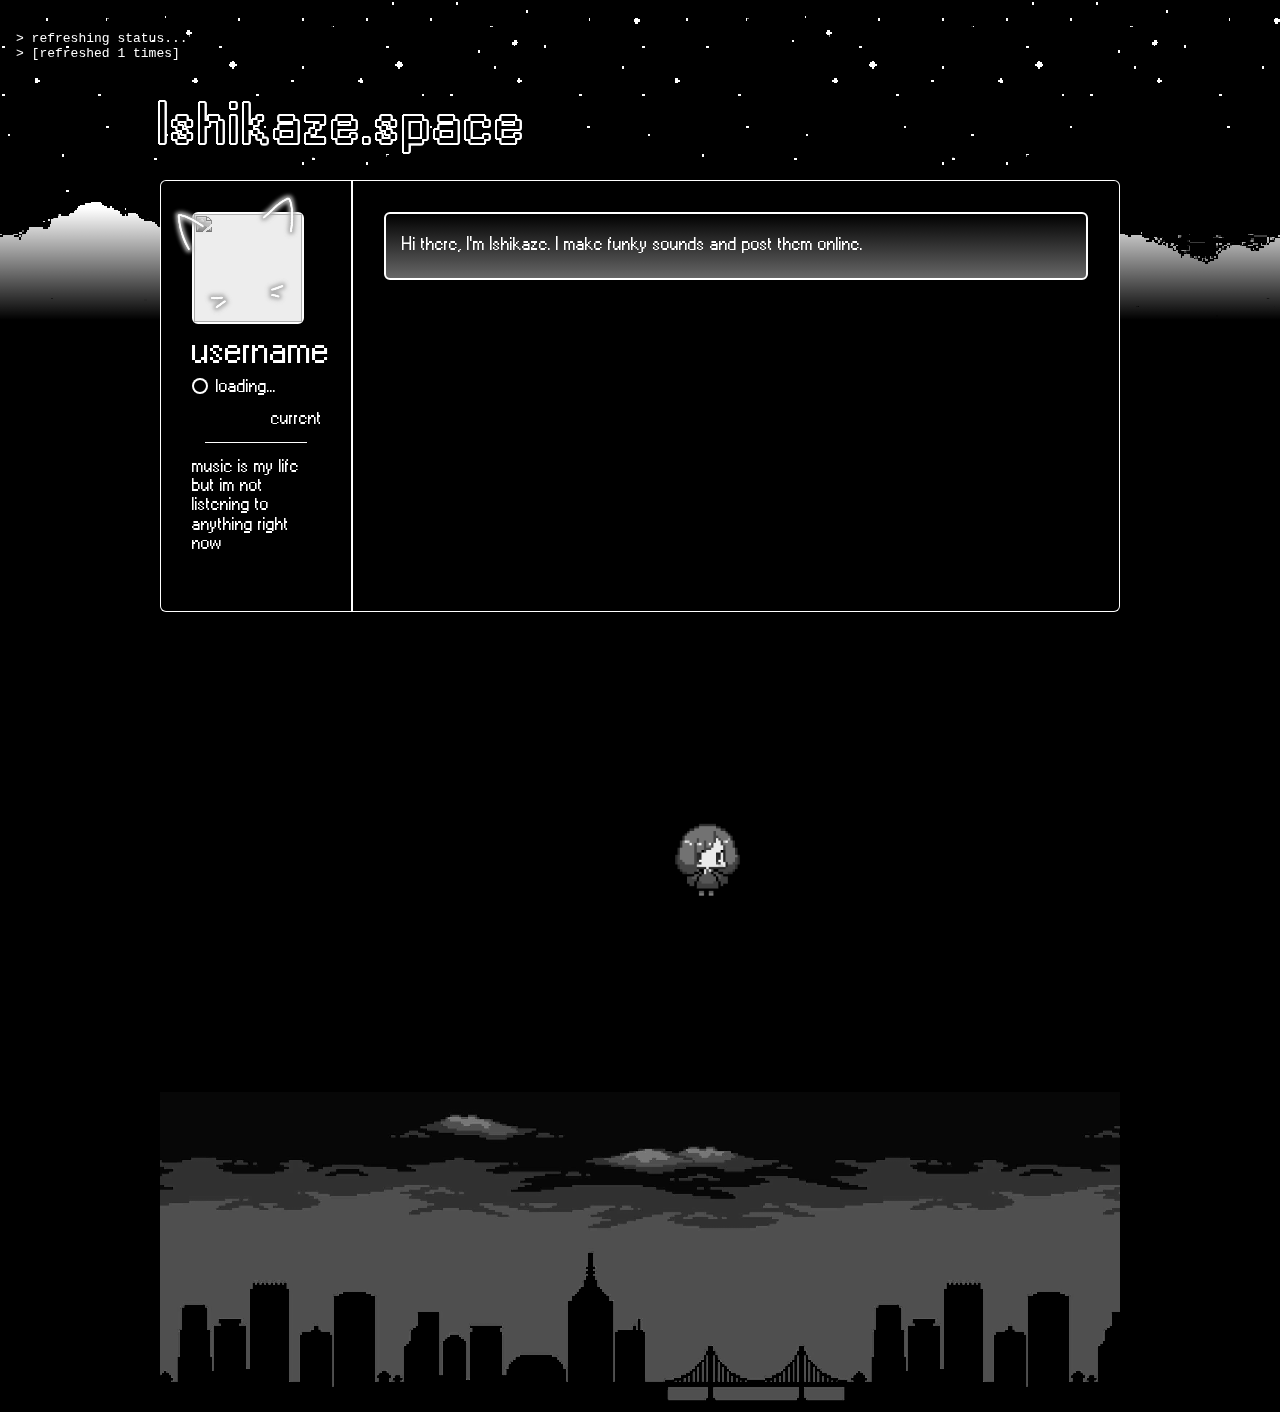
==== index.html @ b42fbf46 "brought chibikaze to life" ====
<!DOCTYPE html>
<html lang="en">

<head>
    <link rel="stylesheet" href="./funky.css">
    <link rel="stylesheet" href="https://cdnjs.cloudflare.com/ajax/libs/font-awesome/6.5.2/css/all.min.css"
        integrity="sha512-SnH5WK+bZxgPHs44uWIX+LLJAJ9/2PkPKZ5QiAj6Ta86w+fsb2TkcmfRyVX3pBnMFcV7oQPJkl9QevSCWr3W6A=="
        crossorigin="anonymous" referrerpolicy="no-referrer" />
    <meta charset="UTF-8">
    <meta name="viewport" content="width=device-width, initial-scale=1.0">
    <meta http-equiv='cache-control' content='no-cache'>
    <meta http-equiv='expires' content='0'>
    <meta http-equiv='pragma' content='no-cache'>
    <title>Ishikaze.space</title>
</head>

<body>
    <div class="debug">
        <pre id="debug"></pre>
    </div>
    <div id="loading">
        <div class="loader-wrapper">
            <div class="loader"></div>
        </div>
    </div>

    <div class="screen">
        <div id="remote" style="display: none;"> test controls
            <button onclick="left()">left</button>
            <button onclick="right()">right</button>
        </div>
        <div class="chibi" id="ishikaze"></div>
    </div>

    <div class="skyContainer">
        <div class="sky"></div>
        <div class="skyOverlay"></div>
    </div>

    <div class="page">
        <div class="header">
            <h1>Ishikaze.space</h1>
        </div>
        <div class="mainSection">
            <div class="profileSection">
                <div class="profileSectionInner">

                </div>
                <div class="pfpContainer">
                    <div class="catEars"></div>
                    <img id="pfp"></img>

                </div>
                <p id="username">username</p>
                <div class="statusSection">
                    <div id="statusIndicator"></div>
                    <p id="statusText">loading...</p>
                </div>
                <marquee behavior="scroll" direction="left" scrollamount="5" id="presence">currently doing sweet FA!
                </marquee>
                <div class="divider"></div>
                <div class="spotifySection">
                    <div id="spotifyContainer">
                        <div class="spotifyCover">
                            <img id="spotifyCover">
                        </div>
                        <img src="./assets/images/visualiser.gif" class="visualiser">
                        <p id="spotifyTrack">a</p>
                        <p id="spotifyArtist">a</p>
                    </div>



                    <p id="spotifyPH">music is my life <br> but im not listening to anything right now</p>
                    <div class="spotifyIcon">
                        <i class="fa-brands fa-spotify"></i>
                    </div>
                </div>

            </div>
            <div class="bioSection">
                <div class="boxContainer">
                    <div class="boxHighlight"></div>
                    <p>Hi there, I'm Ishikaze. I make funky sounds and post them online.</p>
                </div>
            </div>
        </div>
        <div class="placholder">
            placeholder box to take up space
        </div>

        <div class="cityContainer">
            <div class="city"></div>
        </div>
    </div>



</body>

<script src="./index.js"></script>
<script src="chibi.js"></script>


</html>
---- funky.css ----
@font-face {
    font-family: windows;
    src: url(./fonts/LEVIWINDOWS.TTF);
}

:root {
    --borderRadius: 6px;
}

::-webkit-scrollbar {
    display: none;
}

* {
    margin: 0;
    padding: 0;
    box-sizing: border-box;
}

body {
    background-color: rgb(0, 0, 0);
}

.screen {
    width: 100vw;
    height: 100vh;
    background-color: #ffffff00;
    position: fixed;
    top: 0;
    left: 0;
    z-index: 99;
}

#remote {
    width: 10rem;
    height: auto;
    background-color: #fff;
    padding: 1rem;
    position: absolute;
    right: 0;
    bottom: 10%;
    display: flex;
}

.chibi {
    width: 5rem;
    height: 5rem;
    position: absolute;
    background-image: url(./assets/images/ishi.png);
    background-size: cover;
    background-position: center;
    background-repeat: no-repeat;
    bottom: 0%;
    left: 50%;
    transition-property: bottom, left;
    transition-duration: 0.25s;
    filter: grayscale(1);
}

.debug {
    width: auto;
    height: 1;
    max-height: 20vh;
    padding: 1rem;
    background-color: rgba(7, 26, 2, 0);
    color: white;
    font-family: monospace;
    position: fixed;
    z-index: 99;
}

#loading {
    width: auto;
    height: auto;
    position: absolute;
    margin: auto;
    padding: 1rem;
    background-color: black;
    top: 50%;
    left: 50%;
    transform: translate(-50%, -50%);
    color: white;
    display: flex;
    flex-direction: column;
    justify-content: center;
    align-items: center;
    border: 1px solid #ffffff00;
    border-radius: 100%;
    opacity: 1;
    transition: all 0.5s ease;
    overflow: hidden;
}

.loader-wrapper {
    position: relative;
    animation: spin 2s linear infinite;
}

@keyframes spin {
    0% {
        transform: rotate(0);
    }

    0% {
        transform: rotate(1turn);
    }
}


.loader {
    width: 80px;
    aspect-ratio: 1;
    border: 10px solid #000;
    box-sizing: border-box;
    background:
        radial-gradient(farthest-side, #fff 98%, #0000) top,
        radial-gradient(farthest-side, #fff 98%, #0000) top,
        radial-gradient(farthest-side, #fff 98%, #0000) left,
        radial-gradient(farthest-side, #fff 98%, #0000) right,
        radial-gradient(farthest-side, #fff 98%, #0000) bottom,
        #000;
    background-size: 20px 20px;
    background-repeat: no-repeat;
    filter: blur(4px) contrast(10);
    animation: l19 1s infinite;
}

@keyframes l19 {
    0% {
        background-position: top, top, left, right, bottom
    }

    25% {
        background-position: right, top, left, right, bottom
    }

    50% {
        background-position: bottom, top, left, right, bottom
    }

    75% {
        background-position: left, top, left, right, bottom
    }

    100% {
        background-position: top, top, left, right, bottom
    }
}

.placholder {
    height: 50rem;
    width: 10rem;
}

h1 {
    text-decoration: none;
    font-weight: 100;
    letter-spacing: 4px;
    color: #000000;
    text-shadow: rgb(255, 255, 255) 2px 0px 0px, rgb(255, 255, 255) 1.75517px 0.958851px 0px, rgb(255, 255, 255) 1.0806px 1.68294px 0px, rgb(255, 255, 255) 0.141474px 1.99499px 0px, rgb(255, 255, 255) -0.832294px 1.81859px 0px, rgb(255, 255, 255) -1.60229px 1.19694px 0px, rgb(255, 255, 255) -1.97998px 0.28224px 0px, rgb(255, 255, 255) -1.87291px -0.701566px 0px, rgb(255, 255, 255) -1.30729px -1.5136px 0px, rgb(255, 255, 255) -0.421592px -1.95506px 0px, rgb(255, 255, 255) 0.567324px -1.91785px 0px, rgb(255, 255, 255) 1.41734px -1.41108px 0px, rgb(255, 255, 255) 1.92034px -0.558831px 0px;
}

.page {
    position: relative;
    margin: auto;
    display: flex;
    flex-direction: column;
    align-items: center;
    font-family: windows;
    font-size: 2rem;
    width: 60rem;
    min-height: 100vh;
    height: auto;
    filter: grayscale(1);
}

.skyContainer {
    position: absolute;
    top: 0;
    width: 100%;
    height: 20rem;
}

.sky {
    width: 100%;
    height: 100%;
    image-rendering: pixelated;
    filter: grayscale(1) contrast(100);
    background-image: url(./assets/images/sky.jpg);
    background-position: center;
    background-size: contain;
    background-repeat: no;
    background-repeat: repeat-x;
}

.skyOverlay {
    position: absolute;
    top: 0;
    width: 100%;
    height: 100%;
    background: rgb(0, 0, 0);
    background: linear-gradient(180deg, rgba(0, 0, 0, 0) 65%, rgba(0, 0, 0, 1) 100%);
}

.cityContainer {
    position: absolute;
    bottom: 0;
    z-index: -1;
    width: 100%;
    height: 20rem;
}

.city {
    width: 100%;
    height: 100%;
    image-rendering: pixelated;
    filter: grayscale(1) contrast(2);
    background-image: url(./assets/images/city.jpg);
    background-position: center;
    background-size: contain;
    background-repeat: repeat-x;
}

.header {
    width: 100%;
    height: 20vh;
    /* background-color: #000; */
    color: white;
    font-size: 3rem;
    display: flex;
    flex-direction: column;
    justify-content: end;
    align-items: start;
}

.mainSection {
    width: 100%;
    height: 27rem;
    min-width: 1rem;
    background-color: rgb(0, 0, 0);
    display: flex;
    flex-direction: row;
    color: white;
    border-radius: var(--borderRadius);
}

.profileSection {
    width: 20%;
    height: 100%;
    padding: 2rem;
    box-shadow: 0px 0px 0px 1px rgba(255, 255, 255, 1) inset;
    -webkit-box-shadow: 0px 0px 0px 1px rgba(255, 255, 255, 1) inset;
    -moz-box-shadow: 0px 0px 0px 1px rgba(255, 255, 255, 1) inset;
    filter: grayscale(100%);
    -webkit-filter: grayscale(100%);
    border-radius: var(--borderRadius) 0 0 var(--borderRadius);
}

.pfpContainer {
    position: relative;
    width: 7rem;
    height: 7rem;
    background-color: antiquewhite;
    border: 2px solid white;
    border-radius: var(--borderRadius);
}

.pfpContainerInner {
    width: 100%;
    height: 100%;
}

.pfpContainer img {
    overflow: hidden;
}

#pfp {
    width: 100%;
    height: 100%;
    image-rendering: pixelated;
    filter: brightness(0.9);
    -webkit-filter: brightness(0.9);
}

.catEars {
    width: 100%;
    height: 100%;
    position: absolute;
    top: 0;
    left: 0;
    z-index: 1;
    background-image: url(./assets/images/bdab5c0f-522c-49f7-8dcb-11c6d9e19971_neon_neko-orange2.webp);
    background-position: center;
    background-size: contain;
    background-repeat: no-repeat;
    transform: rotate(-10deg) translate(-0.2rem, -1rem) scale(1.2);
    filter: brightness(1.3);
}

#username {
    font-size: 4rem;
    margin-bottom: -1.5rem;
}

.statusSection {
    display: flex;
    flex-direction: row;
    align-items: center;
    margin-top: 0.5rem;
}

#statusIndicator {
    width: 1rem;
    height: 1rem;
    background-color: #000;
    border-radius: 100%;
    margin-right: 0.5rem;
    margin-bottom: 0.25rem;
    box-shadow: 0px 0px 0px 2px rgba(255, 255, 255, 1) inset;
    -webkit-box-shadow: 0px 0px 0px 2px rgba(255, 255, 255, 1) inset;
    -moz-box-shadow: 0px 0px 0px 2px rgba(255, 255, 255, 1) inset;
}

.divider {
    height: 1px;
    width: 80%;
    margin: auto;
    background-color: white;
}

.spotifySection {
    width: 100%;
    height: 35%;
    position: relative;
}

#spotifyPH {
    margin-top: 1rem;
    line-height: 0.6;
}

.spotifyIcon {
    position: absolute;
    font-size: 1.5rem;
    right: 0;
    bottom: 0;
    opacity: 1;
}

.bioSection {
    width: 80%;
    height: 100%;
    padding: 2rem;
    box-shadow: 0px 0px 0px 1px rgba(255, 255, 255, 1) inset;
    -webkit-box-shadow: 0px 0px 0px 1px rgba(255, 255, 255, 1) inset;
    -moz-box-shadow: 0px 0px 0px 1px rgba(255, 255, 255, 1) inset;
    border-radius: 0 var(--borderRadius) var(--borderRadius) 0;
}

.boxContainer {
    position: relative;
    padding: 1rem;
    border: 2px solid white;
    border-radius: var(--borderRadius);
    background: rgb(0, 0, 0);
    background: linear-gradient(180deg, rgba(0, 0, 0, 1) 0%, rgba(103, 103, 103, 1) 100%);
}

.boxHighlight {
    display: none;
    position: absolute;
    width: 60%;
    height: 3px;
    border-radius: 32px;
    right: 0.7rem;
    top: 0.65rem;
    background: rgb(0, 0, 0);
    background: linear-gradient(90deg, rgba(0, 0, 0, 0) 75%, rgba(255, 255, 255, 1) 100%);
}

#spotifyContainer {
    padding-top: 0.75rem;
    display: none;
    flex-direction: row;
    align-items: start;
}

.spotifyCover {
    width: 3rem;
    height: 3rem;
    margin-right: 0.5rem;
    background-color: antiquewhite;
    border: 2px solid white;
    border-radius: var(--borderRadius);
    overflow: hidden;
}

#spotifyCover {
    width: 100%;
    height: 100%;
}

#spotifyTrack {
    font-size: 2.25rem;
    margin-bottom: -0.5rem;
    text-wrap: nowrap;
}

#spotifyArtist {
    font-size: 1.5rem;
    text-wrap: nowrap;
}

.visualiser {
    width: 9.8rem;
    height: 4.5rem;
    image-rendering: pixelated;
    position: absolute;
    top: -0.1rem;
    left: -0.15rem;
    z-index: -99;
}
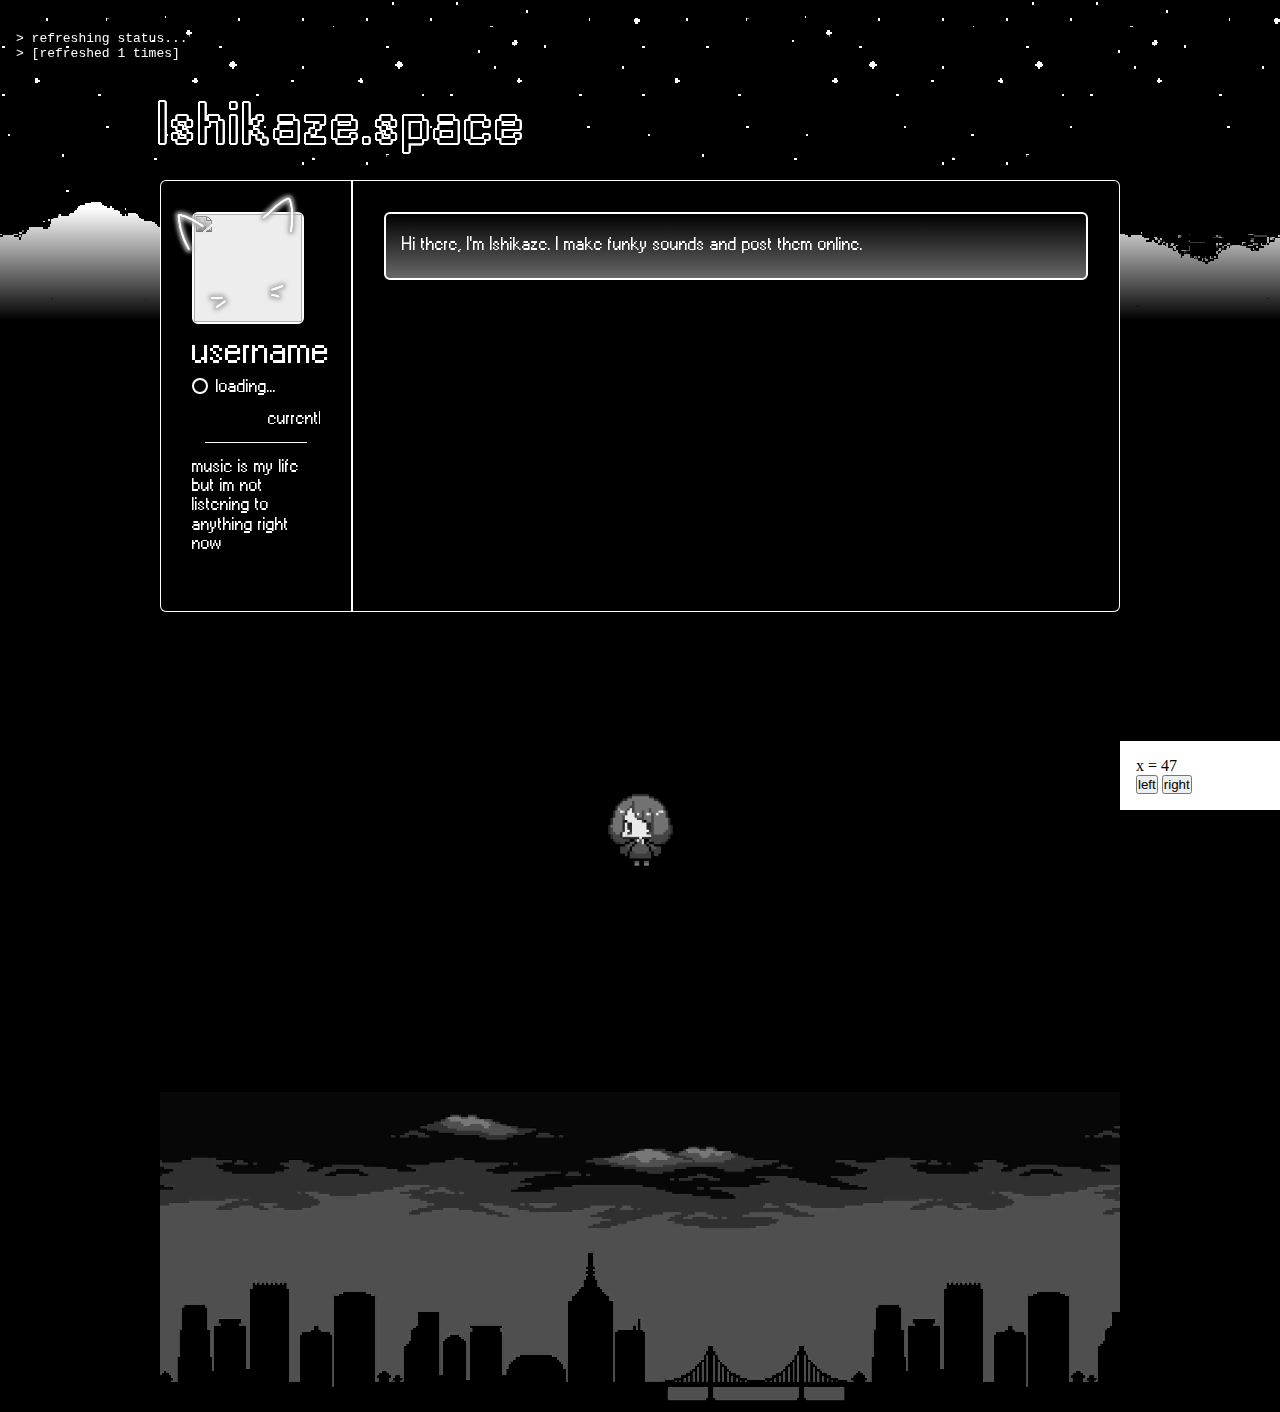
==== commit bad413a4: "fix chibi" ====
--- a/index.html
+++ b/index.html
@@ -25,11 +25,12 @@
     </div>
 
     <div class="screen">
-        <div id="remote" style="display: none;"> test controls
+        <div id="remote" style="display: none;"> 
+            <p id="displayX">x = </p>
             <button onclick="left()">left</button>
             <button onclick="right()">right</button>
         </div>
-        <div class="chibi" id="ishikaze"></div>
+        <div class="chibi" id="ishikaze" onclick="jump()"></div>
     </div>
 
     <div class="skyContainer">
--- a/funky.css
+++ b/funky.css
@@ -22,8 +22,8 @@
 }
 
 .screen {
-    width: 100vw;
-    height: 100vh;
+    width: 100%;
+    height: 100%;
     background-color: #ffffff00;
     position: fixed;
     top: 0;
@@ -54,6 +54,7 @@
     left: 50%;
     transition-property: bottom, left;
     transition-duration: 0.25s;
+    transition-timing-function: ease-out;
     filter: grayscale(1);
 }
 
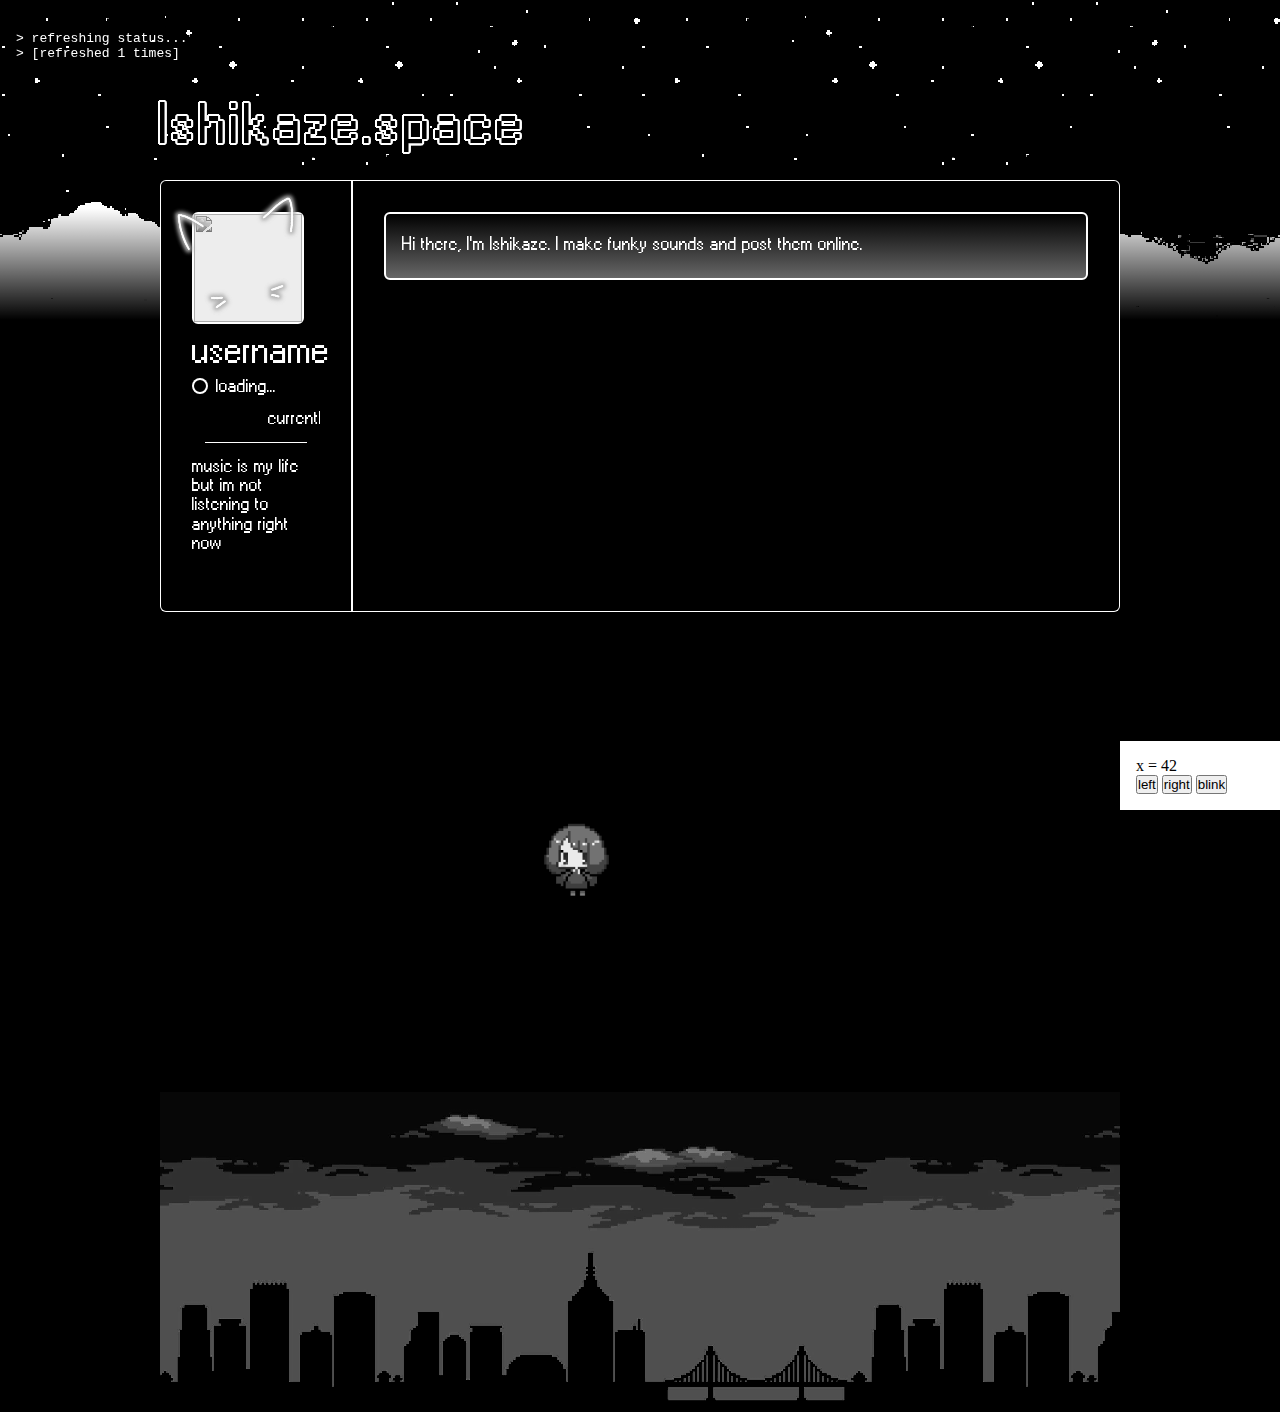
==== commit 461aafb6: "huy" ====
--- a/index.html
+++ b/index.html
@@ -20,7 +20,7 @@
     </div>
     <div id="loading">
         <div class="loader-wrapper">
-            <div class="loader"></div>
+            <div class="loader"></div> 
         </div>
     </div>
 
@@ -29,6 +29,7 @@
             <p id="displayX">x = </p>
             <button onclick="left()">left</button>
             <button onclick="right()">right</button>
+            <button onclick="plink()">blink</button>
         </div>
         <div class="chibi" id="ishikaze" onclick="jump()"></div>
     </div>
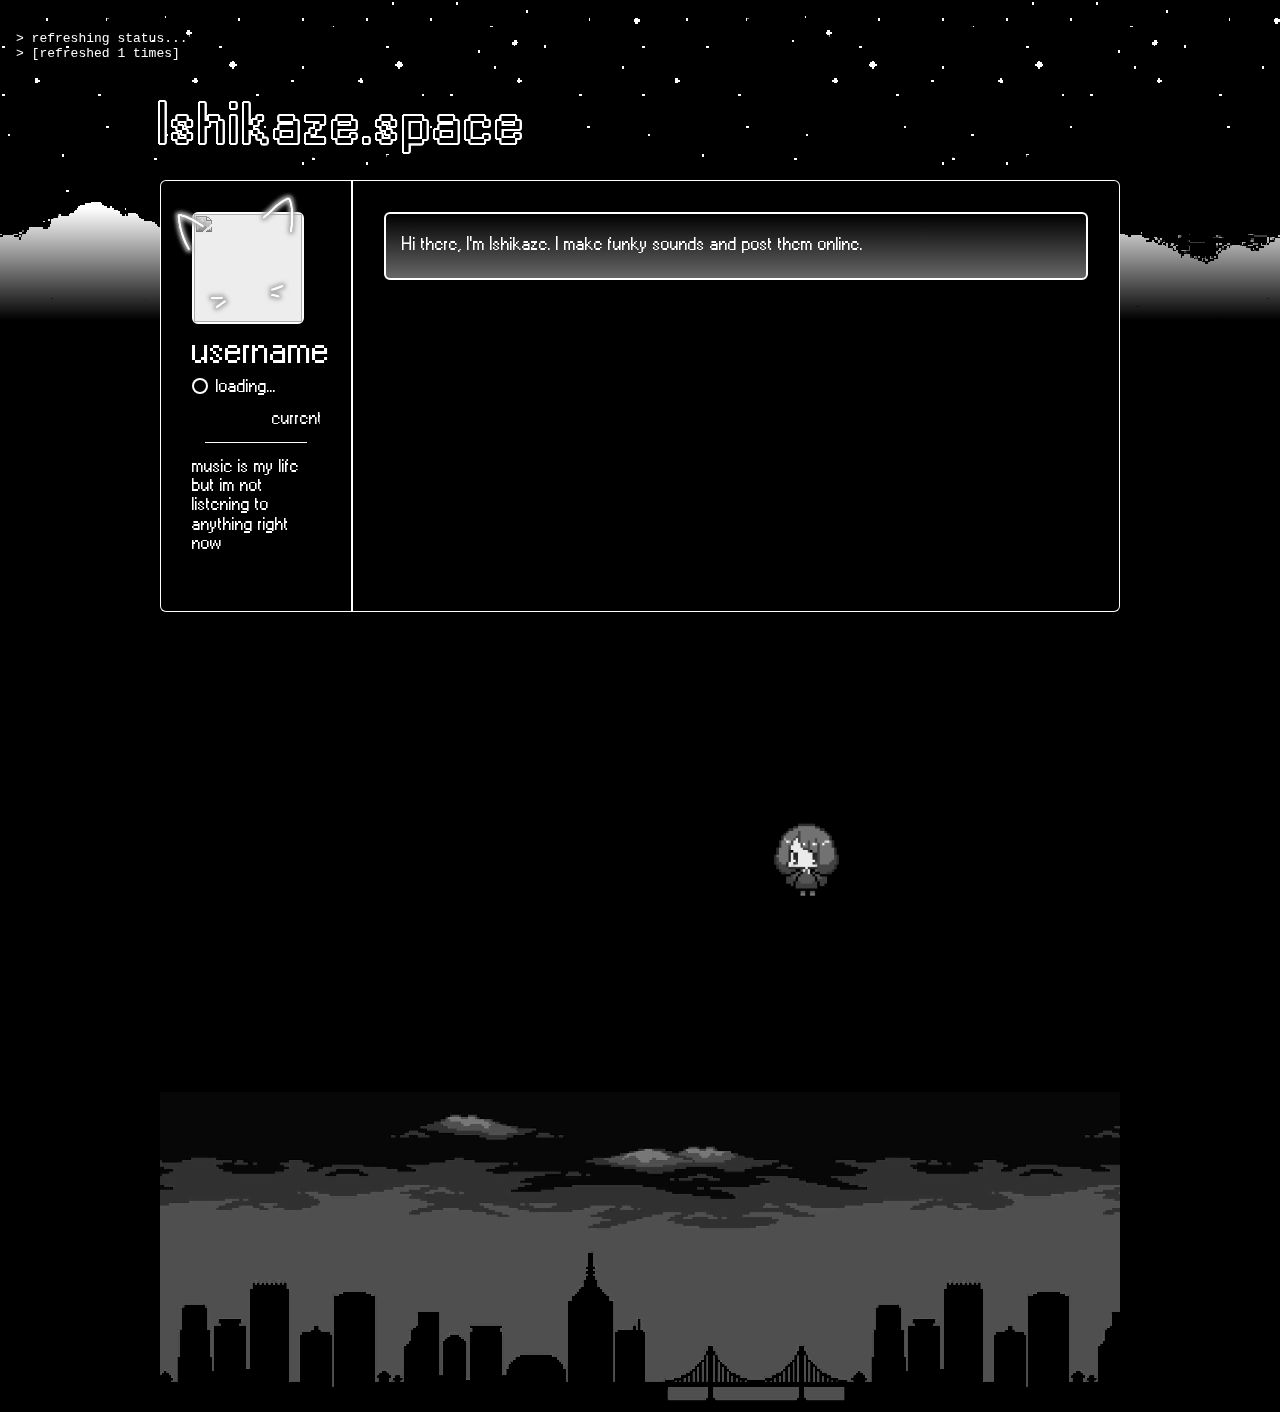
==== commit ff536da4: "chibi interactions" ====
--- a/index.html
+++ b/index.html
@@ -29,9 +29,10 @@
             <p id="displayX">x = </p>
             <button onclick="left()">left</button>
             <button onclick="right()">right</button>
-            <button onclick="plink()">blink</button>
         </div>
-        <div class="chibi" id="ishikaze" onclick="jump()"></div>
+        <div class="chibi" id="ishikaze" onclick="jump()">
+            <div id="ishikazeOverlay"></div>
+        </div>
     </div>
 
     <div class="skyContainer">
--- a/funky.css
+++ b/funky.css
@@ -55,6 +55,16 @@
     transition-property: bottom, left;
     transition-duration: 0.25s;
     transition-timing-function: ease-out;
+    filter: grayscale(1);
+}
+
+#ishikazeOverlay {
+    width: 100%;
+    height: 100%;
+    position: relative;
+    background-size: cover;
+    background-position: center;
+    background-repeat: no-repeat;
     filter: grayscale(1);
 }
 
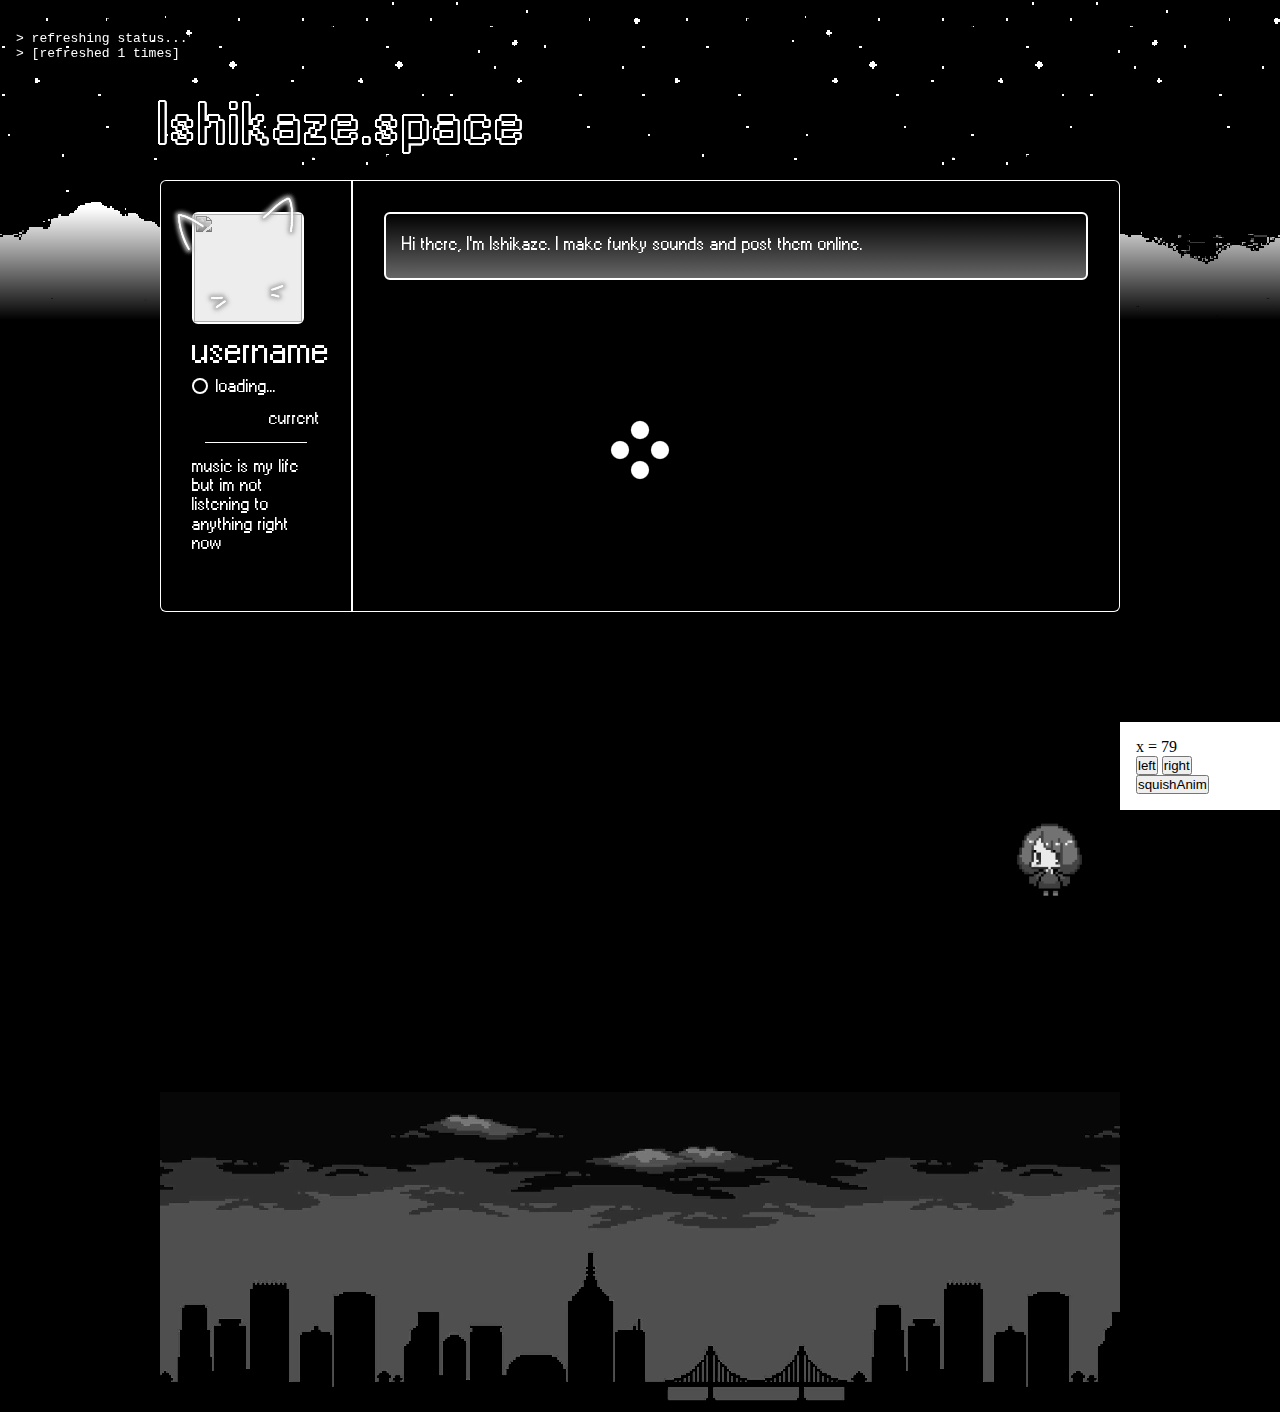
==== commit 86894f17: "chibi now bounces & fixed loader not showing" ====
--- a/index.html
+++ b/index.html
@@ -20,15 +20,16 @@
     </div>
     <div id="loading">
         <div class="loader-wrapper">
-            <div class="loader"></div> 
+            <div class="loader"></div>
         </div>
     </div>
 
     <div class="screen">
-        <div id="remote" style="display: none;"> 
+        <div id="remote">
             <p id="displayX">x = </p>
             <button onclick="left()">left</button>
             <button onclick="right()">right</button>
+            <button onclick="squishAnim()">squishAnim</button>
         </div>
         <div class="chibi" id="ishikaze" onclick="jump()">
             <div id="ishikazeOverlay"></div>
--- a/funky.css
+++ b/funky.css
@@ -100,6 +100,7 @@
     opacity: 1;
     transition: all 0.5s ease;
     overflow: hidden;
+    z-index: 99;
 }
 
 .loader-wrapper {
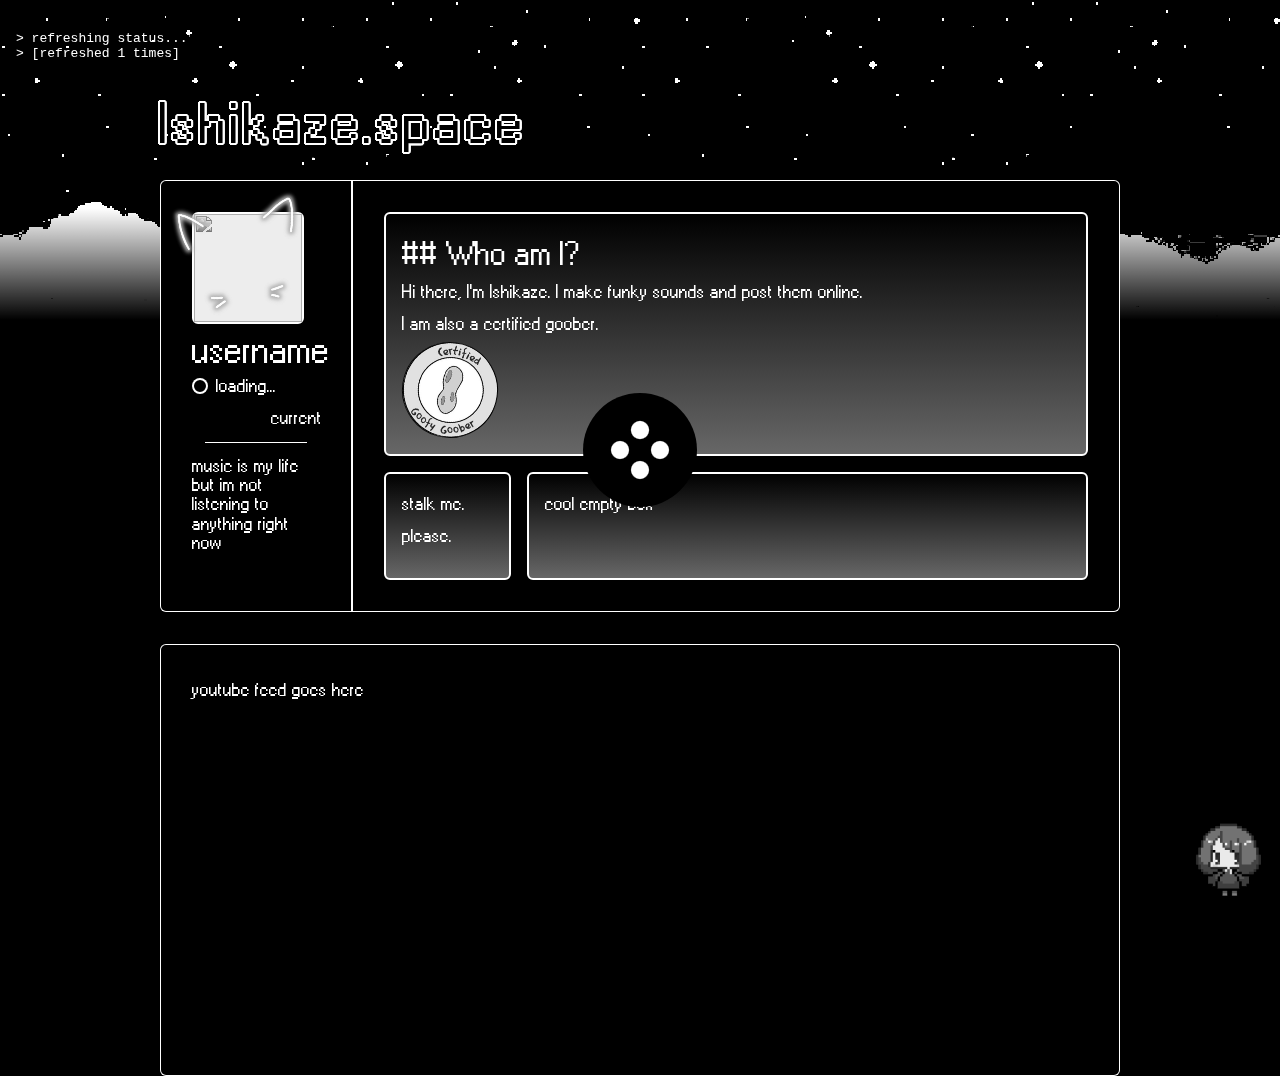
==== commit 33ee96d8: "updated site" ====
--- a/index.html
+++ b/index.html
@@ -83,19 +83,43 @@
 
             </div>
             <div class="bioSection">
+                
                 <div class="boxContainer">
                     <div class="boxHighlight"></div>
-                    <p>Hi there, I'm Ishikaze. I make funky sounds and post them online.</p>
+                    <header>
+                        ## Who am I?
+                    </header>
+                    <p>
+                        Hi there, I'm Ishikaze. I make funky sounds and post them online. <br>
+                        I am also a certified goober.
+                    </p>
+                    <div class="gooberBadge"></div>
                 </div>
+                <div class="boxFlexWrapper">
+                    <div class="boxContainer">
+                        <div class="boxHighlight"></div>
+                        <p>stalk me. please.</p>
+                        <div class="socials">
+                            <div class="socialIcons"><i class="fa-brands fa-spotify"></i></div>
+                            <div class="socialIcons"><i class="fa-brands fa-youtube"></i></div>
+                            <div class="socialIcons"><i class="fa-brands fa-instagram"></i></div>
+                            <div class="socialIcons"><i class="fa-brands fa-threads"></i></div>
+                            <div class="socialIcons"><i class="fa-brands fa-discord"></i></div>
+                        </div>
+                    </div>
+                    <div class="boxContainer" id="support">
+                        <p>cool empty box</p>
+                    </div>
+                </div>
+                
             </div>
         </div>
-        <div class="placholder">
-            placeholder box to take up space
+        <div class="mainSection">
+            <div class="youtubeSection">
+                <p>youtube feed goes here</p>
+            </div>
         </div>
 
-        <div class="cityContainer">
-            <div class="city"></div>
-        </div>
     </div>
 
 
--- a/funky.css
+++ b/funky.css
@@ -263,8 +263,6 @@
     box-shadow: 0px 0px 0px 1px rgba(255, 255, 255, 1) inset;
     -webkit-box-shadow: 0px 0px 0px 1px rgba(255, 255, 255, 1) inset;
     -moz-box-shadow: 0px 0px 0px 1px rgba(255, 255, 255, 1) inset;
-    filter: grayscale(100%);
-    -webkit-filter: grayscale(100%);
     border-radius: var(--borderRadius) 0 0 var(--borderRadius);
 }
 
@@ -362,7 +360,7 @@
 .bioSection {
     width: 80%;
     height: 100%;
-    padding: 2rem;
+    padding: 2rem 1rem 2rem 2rem;
     box-shadow: 0px 0px 0px 1px rgba(255, 255, 255, 1) inset;
     -webkit-box-shadow: 0px 0px 0px 1px rgba(255, 255, 255, 1) inset;
     -moz-box-shadow: 0px 0px 0px 1px rgba(255, 255, 255, 1) inset;
@@ -376,6 +374,8 @@
     border-radius: var(--borderRadius);
     background: rgb(0, 0, 0);
     background: linear-gradient(180deg, rgba(0, 0, 0, 1) 0%, rgba(103, 103, 103, 1) 100%);
+    margin-bottom: 1rem;
+    margin-right: 1rem;
 }
 
 .boxHighlight {
@@ -431,4 +431,72 @@
     top: -0.1rem;
     left: -0.15rem;
     z-index: -99;
+}
+
+header {
+    display: flex;
+    flex-direction: row;
+    align-items: end;
+    margin-bottom: -0.5rem;
+    font-size: 3.5rem;
+}
+
+.headerBlock {
+    width: 0.25rem;
+    height: 3rem;
+    background-color: #ffffff;
+    margin-right: 0.75rem;
+    align-self: flex-start;
+}
+
+.gooberBadge {
+    width: 6rem;
+    height: 6rem;
+    background-color: #ffffff;
+    background-image: url(./assets/images/goober.jpg);
+    background-size: cover;
+    background-repeat: no-repeat;
+    background-position: center;
+    border-radius: 100%;
+    transform: rotate(15deg);
+    border: #000 solid 1px;
+    animation: badgeRotate 10s linear 1s infinite;
+}
+
+@keyframes badgeRotate {
+    0% {
+        transform: rotate(0deg);
+    }
+    100% {
+        transform: rotate(359deg);
+    }
+}
+
+.socials {
+    display: flex;
+    margin-top: 0.5rem;
+}
+
+.socialIcons {
+    margin-right: 1rem;
+}
+
+.boxFlexWrapper {
+    display: flex;
+    flex-direction: row;
+}
+
+#support {
+    width: 100%;
+}
+
+.youtubeSection {
+    width: 100%;
+    height: 27rem;
+    padding: 2rem;
+    box-shadow: 0px 0px 0px 1px rgba(255, 255, 255, 1) inset;
+    -webkit-box-shadow: 0px 0px 0px 1px rgba(255, 255, 255, 1) inset;
+    -moz-box-shadow: 0px 0px 0px 1px rgba(255, 255, 255, 1) inset;
+    border-radius: var(--borderRadius);
+    margin: 2rem 0;
 }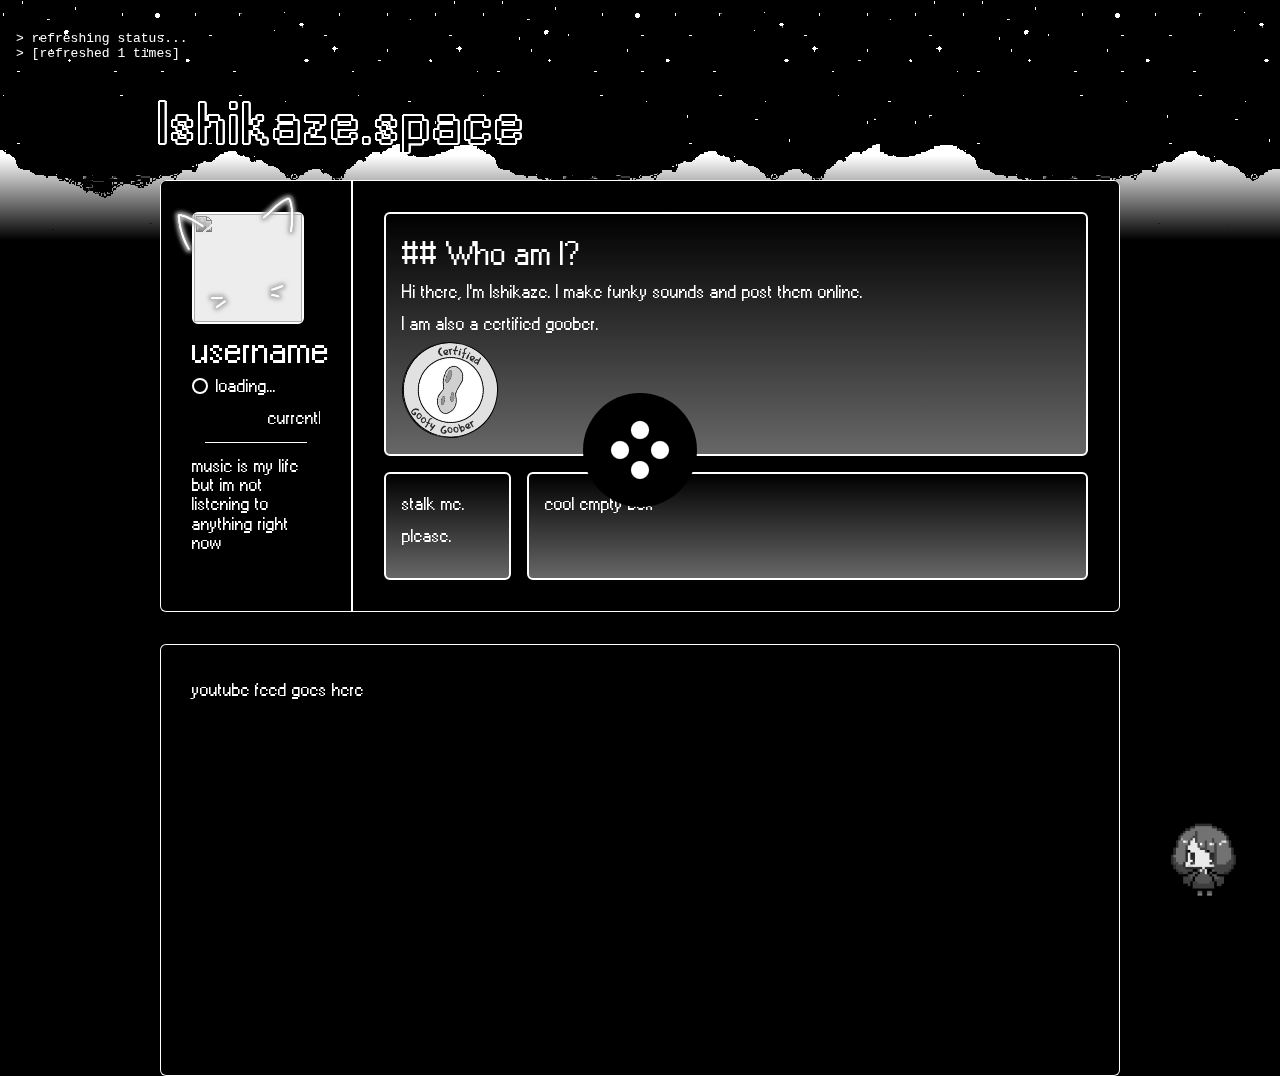
==== commit 4a3165ca: "initial cursor implementation" ====
--- a/index.html
+++ b/index.html
@@ -11,10 +11,11 @@
     <meta http-equiv='cache-control' content='no-cache'>
     <meta http-equiv='expires' content='0'>
     <meta http-equiv='pragma' content='no-cache'>
-    <title>Ishikaze.space</title>
+    <title>[DEV] Ishikaze.space</title>
 </head>
 
 <body>
+    <div class='cursor' id="cursor"></div>
     <div class="debug">
         <pre id="debug"></pre>
     </div>
--- a/funky.css
+++ b/funky.css
@@ -19,16 +19,34 @@
 
 body {
     background-color: rgb(0, 0, 0);
-}
+    cursor: none;
+}
+
+.cursor {
+    position: fixed;
+    transform: translateX(-50%) translateY(-50%);
+    pointer-events: none;
+    left: -100px;
+    top: 50%;
+    mix-blend-mode: difference;
+    background-color: transparent;
+    z-index: 10000;
+    background-color: #fff;
+    height: 30px;
+    width: 30px;
+    transition: all 0s linear;
+    z-index: 100;
+  }
 
 .screen {
-    width: 100%;
-    height: 100%;
+    width: 100vw;
+    height: 100vh;
     background-color: #ffffff00;
     position: fixed;
     top: 0;
     left: 0;
     z-index: 99;
+    pointer-events: none;
 }
 
 #remote {
@@ -56,6 +74,7 @@
     transition-duration: 0.25s;
     transition-timing-function: ease-out;
     filter: grayscale(1);
+    pointer-events: auto;
 }
 
 #ishikazeOverlay {
@@ -190,7 +209,7 @@
     position: absolute;
     top: 0;
     width: 100%;
-    height: 20rem;
+    height: 15rem;
 }
 
 .sky {
@@ -249,7 +268,6 @@
     width: 100%;
     height: 27rem;
     min-width: 1rem;
-    background-color: rgb(0, 0, 0);
     display: flex;
     flex-direction: row;
     color: white;
@@ -264,6 +282,7 @@
     -webkit-box-shadow: 0px 0px 0px 1px rgba(255, 255, 255, 1) inset;
     -moz-box-shadow: 0px 0px 0px 1px rgba(255, 255, 255, 1) inset;
     border-radius: var(--borderRadius) 0 0 var(--borderRadius);
+    background-color: rgb(0, 0, 0);
 }
 
 .pfpContainer {
@@ -336,12 +355,14 @@
     width: 80%;
     margin: auto;
     background-color: white;
+    position: relative;
 }
 
 .spotifySection {
     width: 100%;
     height: 35%;
     position: relative;
+    margin-top: 0.25rem;
 }
 
 #spotifyPH {
@@ -365,6 +386,7 @@
     -webkit-box-shadow: 0px 0px 0px 1px rgba(255, 255, 255, 1) inset;
     -moz-box-shadow: 0px 0px 0px 1px rgba(255, 255, 255, 1) inset;
     border-radius: 0 var(--borderRadius) var(--borderRadius) 0;
+    background-color: rgb(0, 0, 0);
 }
 
 .boxContainer {
@@ -405,6 +427,8 @@
     border: 2px solid white;
     border-radius: var(--borderRadius);
     overflow: hidden;
+    position: relative;
+    z-index: 1;
 }
 
 #spotifyCover {
@@ -416,6 +440,8 @@
     font-size: 2.25rem;
     margin-bottom: -0.5rem;
     text-wrap: nowrap;
+    position: relative;
+    z-index: 1;
 }
 
 #spotifyArtist {
@@ -430,7 +456,7 @@
     position: absolute;
     top: -0.1rem;
     left: -0.15rem;
-    z-index: -99;
+    z-index: 0;
 }
 
 header {
@@ -499,4 +525,55 @@
     -moz-box-shadow: 0px 0px 0px 1px rgba(255, 255, 255, 1) inset;
     border-radius: var(--borderRadius);
     margin: 2rem 0;
+}
+
+@media only screen and (max-width: 600px) {
+    .page {
+        width: 90vw;
+    }
+
+    .sky {
+        background-size: cover;
+    }
+
+    .mainSection {
+        width: 90vw;
+        height: auto;
+        flex-direction: column;
+    }
+
+    .profileSection {
+        width: 12rem;
+        border-radius: var(--borderRadius);
+        margin: auto;
+        margin-bottom: 1rem;
+    }
+
+    .bioSection {
+        width: 100%;
+        height: 38rem;
+        border-radius: var(--borderRadius);
+        padding: 2rem;
+    }
+
+    .boxContainer {
+        margin: 0 0 1rem 0;
+    }
+
+    .boxFlexWrapper {
+        display: flex;
+        flex-direction: column;
+    }
+
+    #support {
+        width: 100%;
+    }
+
+    .youtubeSection {
+        display: none;
+    }
+}
+
+.socialIcons:hover {
+    cursor: pointer;
 }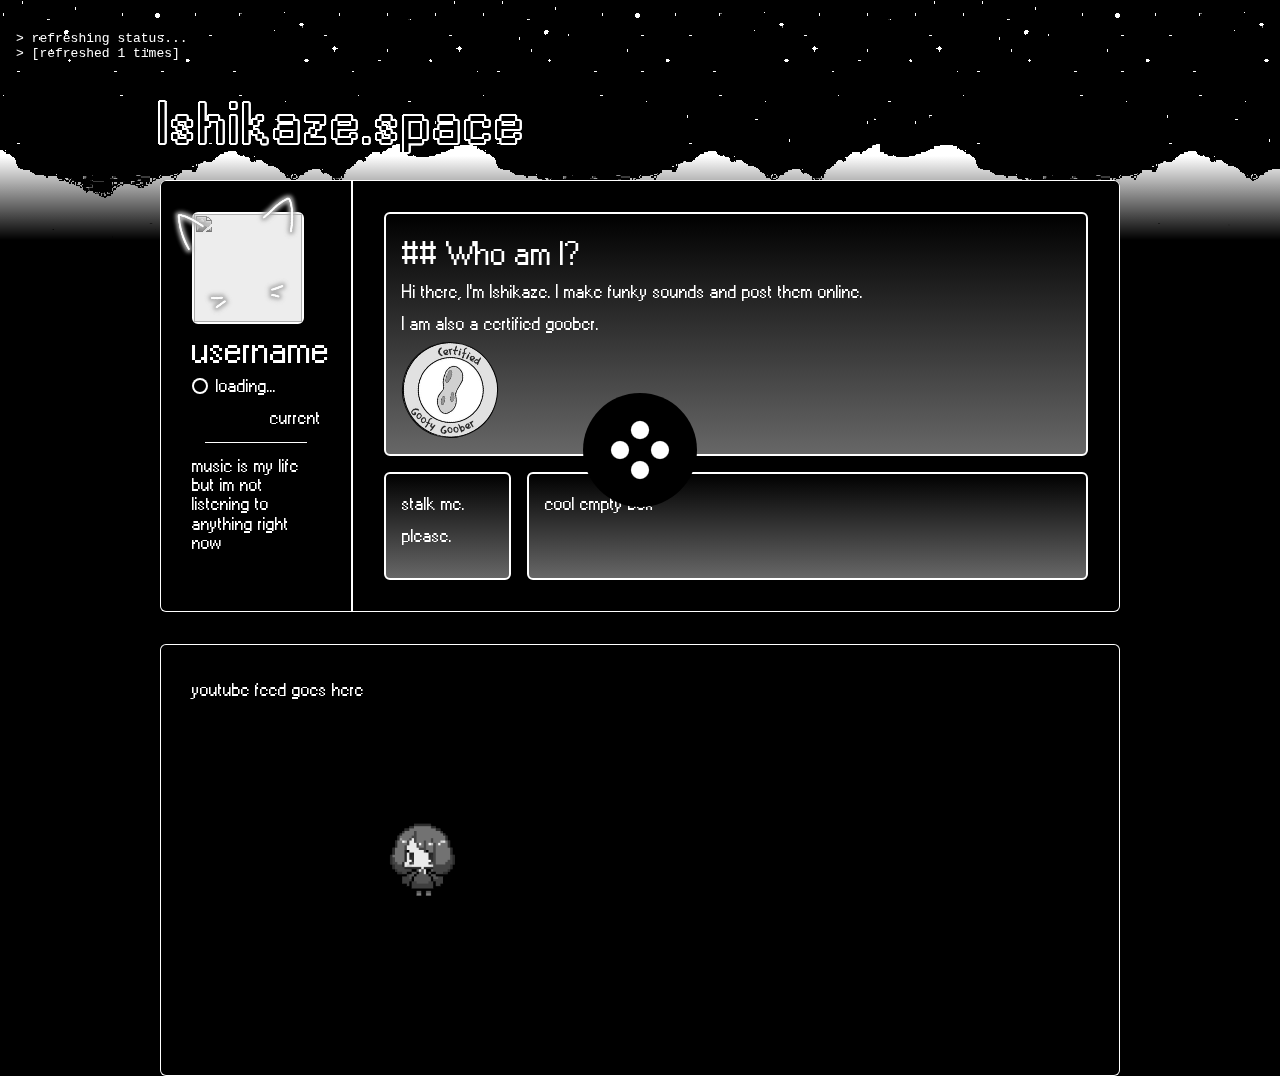
==== commit 25fd311c: "custom cursor" ====
--- a/index.html
+++ b/index.html
@@ -32,7 +32,7 @@
             <button onclick="right()">right</button>
             <button onclick="squishAnim()">squishAnim</button>
         </div>
-        <div class="chibi" id="ishikaze" onclick="jump()">
+        <div class="chibi" id="ishikaze" onclick="jump()" onmouseover="cursorHeart()" onmouseout="cursorNormal()">
             <div id="ishikazeOverlay"></div>
         </div>
     </div>
@@ -84,7 +84,7 @@
 
             </div>
             <div class="bioSection">
-                
+
                 <div class="boxContainer">
                     <div class="boxHighlight"></div>
                     <header>
@@ -101,18 +101,23 @@
                         <div class="boxHighlight"></div>
                         <p>stalk me. please.</p>
                         <div class="socials">
-                            <div class="socialIcons"><i class="fa-brands fa-spotify"></i></div>
-                            <div class="socialIcons"><i class="fa-brands fa-youtube"></i></div>
-                            <div class="socialIcons"><i class="fa-brands fa-instagram"></i></div>
-                            <div class="socialIcons"><i class="fa-brands fa-threads"></i></div>
-                            <div class="socialIcons"><i class="fa-brands fa-discord"></i></div>
+                            <div class="socialIcons" onmouseover="cursorPointer()" onmouseout="cursorNormal()"><i
+                                    class="fa-brands fa-spotify"></i></div>
+                            <div class="socialIcons" onmouseover="cursorPointer()" onmouseout="cursorNormal()"><i
+                                    class="fa-brands fa-youtube"></i></div>
+                            <div class="socialIcons" onmouseover="cursorPointer()" onmouseout="cursorNormal()"><i
+                                    class="fa-brands fa-instagram"></i></div>
+                            <div class="socialIcons" onmouseover="cursorPointer()" onmouseout="cursorNormal()"><i
+                                    class="fa-brands fa-threads"></i></div>
+                            <div class="socialIcons" onmouseover="cursorPointer()" onmouseout="cursorNormal()"><i
+                                    class="fa-brands fa-discord"></i></div>
                         </div>
                     </div>
                     <div class="boxContainer" id="support">
                         <p>cool empty box</p>
                     </div>
                 </div>
-                
+
             </div>
         </div>
         <div class="mainSection">
--- a/funky.css
+++ b/funky.css
@@ -24,19 +24,22 @@
 
 .cursor {
     position: fixed;
-    transform: translateX(-50%) translateY(-50%);
+    transform: translateX(-25%) translateY(-25%);
     pointer-events: none;
     left: -100px;
     top: 50%;
-    mix-blend-mode: difference;
-    background-color: transparent;
     z-index: 10000;
-    background-color: #fff;
-    height: 30px;
-    width: 30px;
-    transition: all 0s linear;
+    background-image: url(./assets/MicroIconPack/ComputerSystems/1.Pointer.png);
+    background-position: center;
+    background-repeat: no-repeat;
+    background-size: contain;
+    image-rendering: pixelated;
+    filter: grayscale(1);
+    height: 2.5rem;
+    width: 2.5rem;
+    transition: all 10ms ease-in-out;
     z-index: 100;
-  }
+}
 
 .screen {
     width: 100vw;
@@ -493,6 +496,7 @@
     0% {
         transform: rotate(0deg);
     }
+
     100% {
         transform: rotate(359deg);
     }
@@ -572,8 +576,4 @@
     .youtubeSection {
         display: none;
     }
-}
-
-.socialIcons:hover {
-    cursor: pointer;
 }